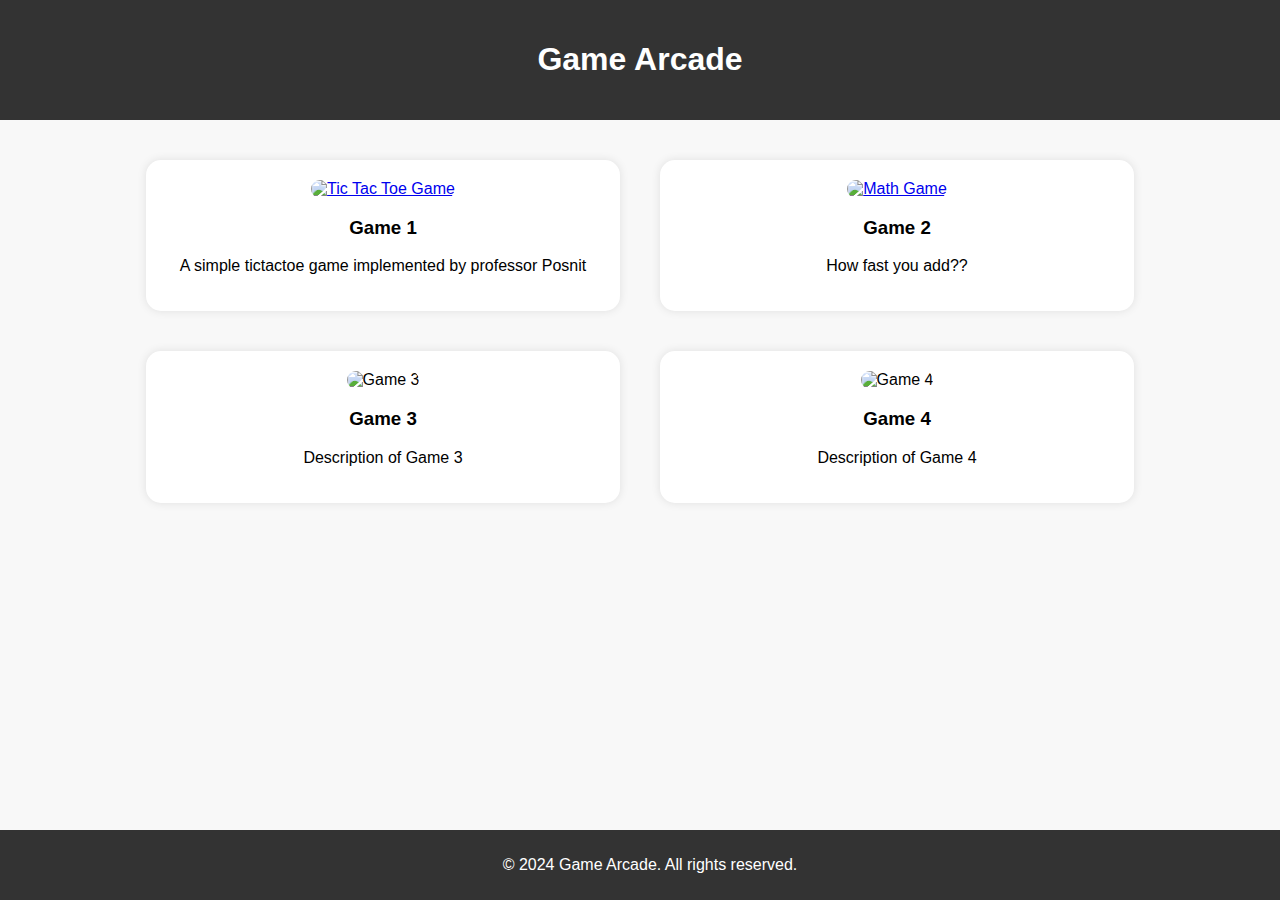
==== index.html @ 0fd39969 "added js and css folders and switch out pool game for a math game" ====
<!DOCTYPE html>
<html>

  <head>
    <meta charset="utf-8">
    <title>Game Arcade</title>
    <meta name="viewport" content="width=device-width, initial-scale=1">

    <link href="./css/styles.css" rel="stylesheet">
  </head>

  <body>
    <header>
      <h1>Game Arcade</h1>
    </header>
    
    <main>
      <section class="games">
        <div class="game" id="game1">
          <a href="tictactoe.html"><img src=".jpg" alt="Tic Tac Toe Game"></a>
            <h3>Game 1</h3>
            <p>A simple tictactoe game implemented by professor Posnit</p>
        </div>
        <div class="game" id="game2">
          <a href="math.html"><img src=".jpg" alt="Math Game"></a>
            <h3>Game 2</h3>
            <p>How fast you add??</p>
        </div>
        <div class="game" id="game3">
          <img src="game3.jpg" alt="Game 3">
          <h3>Game 3</h3>
          <p>Description of Game 3</p>
        </div>
        <div class="game" id="game4">
          <img src="game4.jpg" alt="Game 4">
          <h3>Game 4</h3>
          <p>Description of Game 4</p>
        </div>
        <!-- Add more game sections as needed -->
      </section>
    </main>
    <footer>
      <p>&copy; 2024 Game Arcade. All rights reserved.</p>
    </footer>
    <script src="./js/index.js"></script>
  </body>

</html>
---- css/styles.css ----
header {
    background-color: #333;
    color: #fff;
    padding: 20px;
    text-align: center;
}

body {
    font-family: Arial, sans-serif;
    margin: 0;
    padding: 0;
    background-color: #f8f8f8;
}

main {
    padding: 20px;
}

.games {
    display: flex;
    flex-wrap: wrap;
    justify-content: center;
}

.game {
    width: 35%;
    background-color: #fff;
    margin: 20px;
    padding: 20px;
    text-align: center;
    border-radius: 15px;
    box-shadow: 0 0 10px rgba(0, 0, 0, 0.1);
}

.game img {
    max-width: 100%;
    height: auto;
    border-radius: 10px;
}

@media (max-width: 800px) {
    .game {
        width: 60%;
    }
}

footer {
    background-color: #333;
    color: #fff;
    text-align: center;
    padding: 10px;
    position: fixed;
    bottom: 0;
    width: 100%;
}
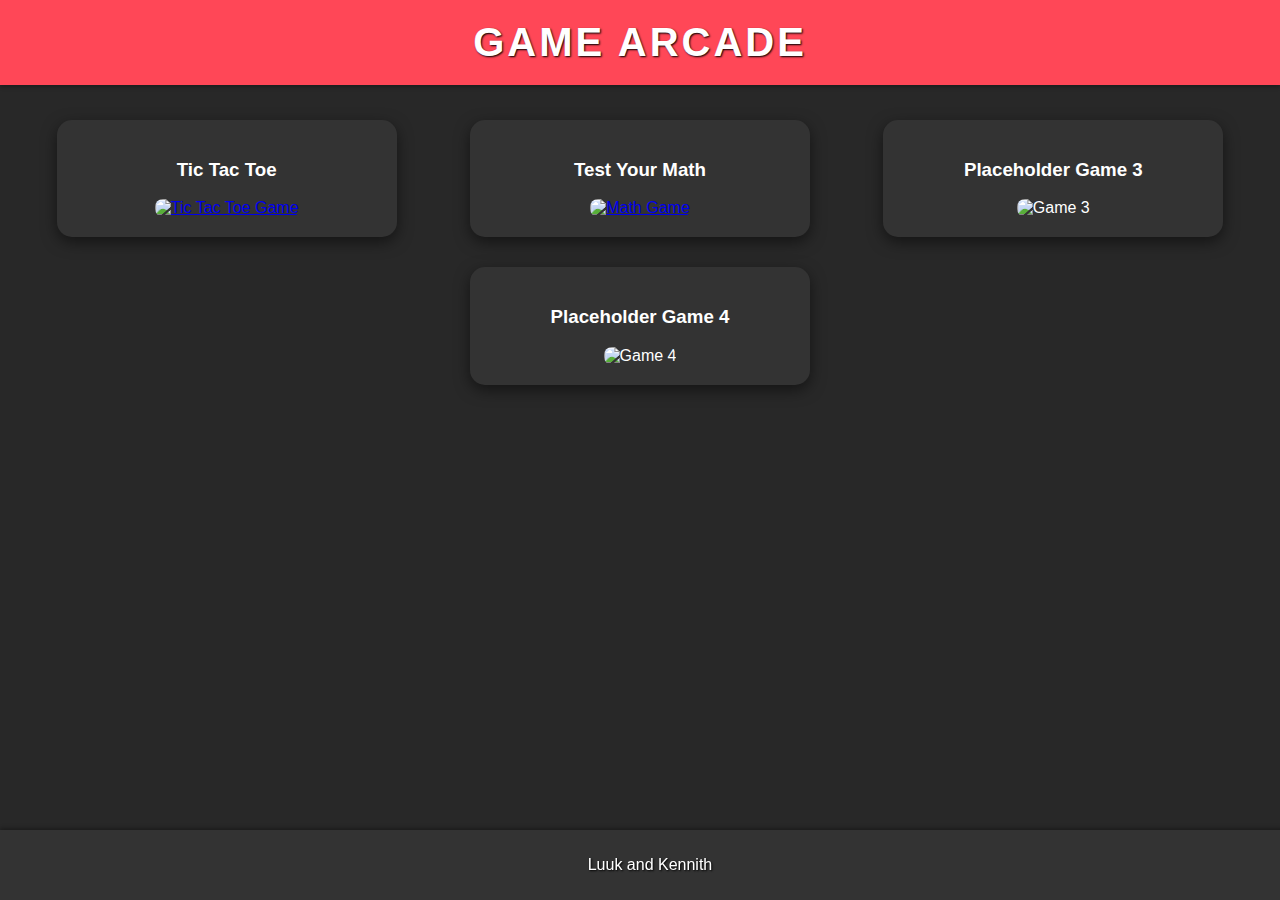
==== commit df078c8e: "changed css" ====
--- a/index.html
+++ b/index.html
@@ -11,36 +11,32 @@
 
   <body>
     <header>
-      <h1>Game Arcade</h1>
+      <h1 class="text">Game Arcade</h1>
     </header>
     
     <main>
       <section class="games">
         <div class="game" id="game1">
-          <a href="tictactoe.html"><img src=".jpg" alt="Tic Tac Toe Game"></a>
-            <h3>Game 1</h3>
-            <p>A simple tictactoe game implemented by professor Posnit</p>
+          <h3>Tic Tac Toe</h3>
+          <a href="tictactoe.html"><img src="./images/tictactoe.jpg" alt="Tic Tac Toe Game"></a>
         </div>
         <div class="game" id="game2">
-          <a href="math.html"><img src=".jpg" alt="Math Game"></a>
-            <h3>Game 2</h3>
-            <p>How fast you add??</p>
+          <h3>Test Your Math</h3>
+          <a href="math.html"><img src="./images/math-game.png" alt="Math Game"></a>
         </div>
         <div class="game" id="game3">
-          <img src="game3.jpg" alt="Game 3">
-          <h3>Game 3</h3>
-          <p>Description of Game 3</p>
+          <h3>Placeholder Game 3</h3>
+          <img src="./images/title.jpg" alt="Game 3">
         </div>
         <div class="game" id="game4">
-          <img src="game4.jpg" alt="Game 4">
-          <h3>Game 4</h3>
-          <p>Description of Game 4</p>
+          <h3>Placeholder Game 4</h3>
+          <img src="./images/title.jpg" alt="Game 4">
         </div>
-        <!-- Add more game sections as needed -->
       </section>
+      
     </main>
     <footer>
-      <p>&copy; 2024 Game Arcade. All rights reserved.</p>
+      <p class="text">Luuk and Kennith</p>
     </footer>
     <script src="./js/index.js"></script>
   </body>
--- a/css/styles.css
+++ b/css/styles.css
@@ -1,47 +1,63 @@
+body {
+    font-family: 'Arial', sans-serif;
+    margin: 0;
+    padding: 0;
+    background-color: #282828; /* Darker shade for more focus on content */
+    color: #fff; /* White text for readability */
+}
+
 header {
-    background-color: #333;
-    color: #fff;
+    background-color: #ff4757; /* Vibrant red for energetic feel */
     padding: 20px;
     text-align: center;
+    box-shadow: 0 2px 4px rgba(0, 0, 0, 0.3);
 }
 
-body {
-    font-family: Arial, sans-serif;
+.text {
+    color: white; /* Gold color maintained for branding */
+    text-shadow: 1px 1px 2px black;
+}
+
+header h1 {
     margin: 0;
-    padding: 0;
-    background-color: #f8f8f8;
+    font-size: 40px;
+    text-transform: uppercase;
+    letter-spacing: 3px;
 }
 
 main {
     padding: 20px;
+    text-align: center;
 }
 
 .games {
     display: flex;
     flex-wrap: wrap;
-    justify-content: center;
+    justify-content: space-around; /* Better space management */
 }
 
 .game {
-    width: 35%;
-    background-color: #fff;
-    margin: 20px;
+    width: 300px; /* Fixed width for uniformity */
+    background-color: #333;
+    margin: 15px;
     padding: 20px;
-    text-align: center;
     border-radius: 15px;
-    box-shadow: 0 0 10px rgba(0, 0, 0, 0.1);
+    box-shadow: 0 5px 15px rgba(0, 0, 0, 0.5);
+    transition: transform 0.3s ease; /* Smooth scaling on hover */
+}
+
+.game img:hover {
+    transform: scale(1.05); /* Slightly enlarges games on hover */
+}
+
+.game h3 {
+    color: #fff; /* Echoes the header styling */
 }
 
 .game img {
-    max-width: 100%;
+    width: 100%;
     height: auto;
-    border-radius: 10px;
-}
-
-@media (max-width: 800px) {
-    .game {
-        width: 60%;
-    }
+    border-radius: 8px;
 }
 
 footer {
@@ -52,4 +68,11 @@
     position: fixed;
     bottom: 0;
     width: 100%;
-}+    box-shadow: 0 -2px 4px rgba(0, 0, 0, 0.3);
+}
+
+@media (max-width: 800px) {
+    .game {
+        width: 90%; /* More space for mobile responsiveness */
+    }
+}
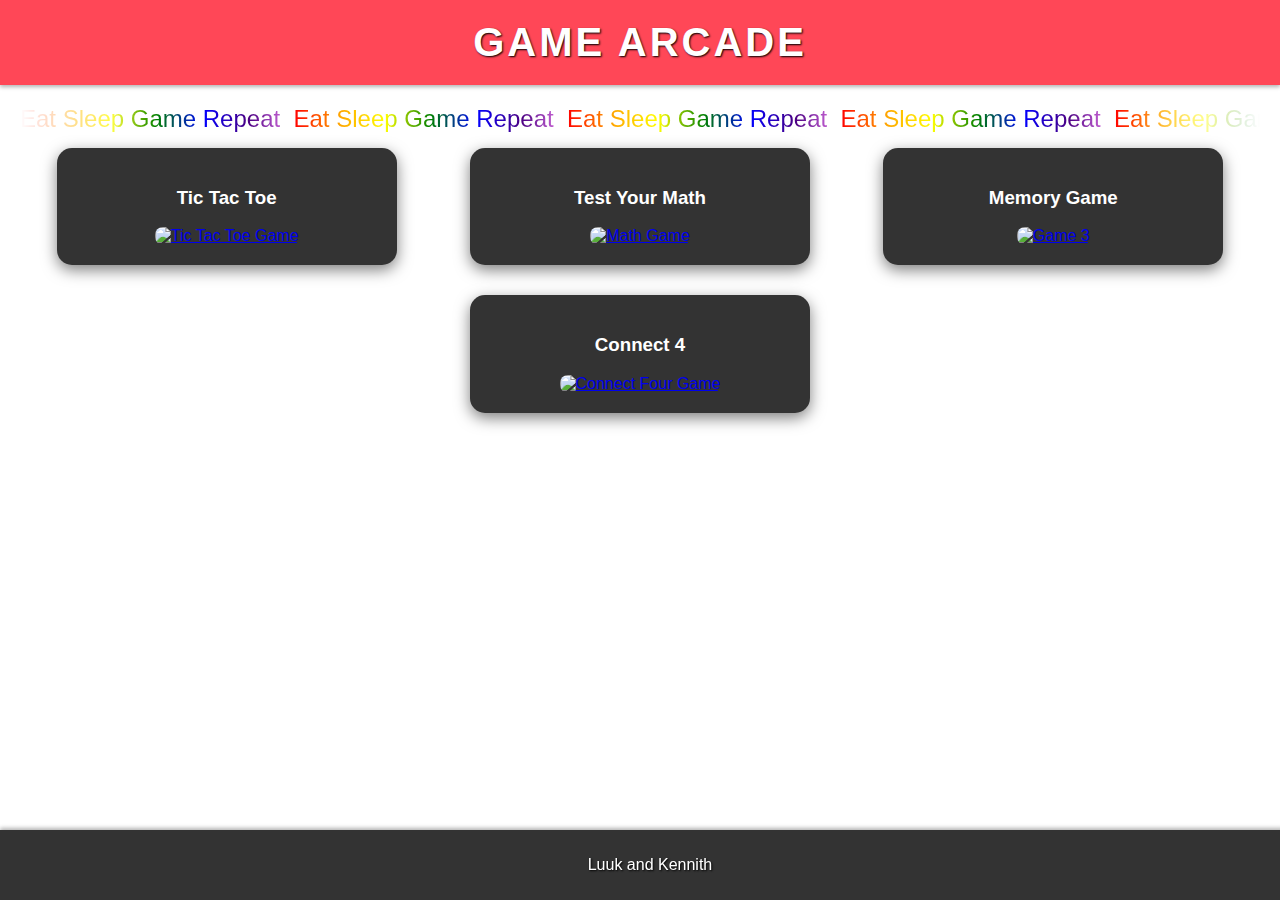
==== commit 068d6ecc: "merge" ====
--- a/index.html
+++ b/index.html
@@ -12,9 +12,27 @@
   <body>
     <header>
       <h1 class="text">Game Arcade</h1>
+      
     </header>
     
     <main>
+      <div class="banner">
+        <div id="marquee">
+            <span class="banner-text">Eat Sleep Game Repeat &nbsp;</span>
+            <span class="banner-text">Eat Sleep Game Repeat &nbsp;</span>
+            <span class="banner-text">Eat Sleep Game Repeat &nbsp;</span>
+            <span class="banner-text">Eat Sleep Game Repeat &nbsp;</span>
+            <span class="banner-text">Eat Sleep Game Repeat &nbsp;</span>
+            <span class="banner-text">Eat Sleep Game Repeat &nbsp;</span>
+            <span class="banner-text">Eat Sleep Game Repeat &nbsp;</span>
+            <span class="banner-text">Eat Sleep Game Repeat &nbsp;</span>
+            <span class="banner-text">Eat Sleep Game Repeat &nbsp;</span>
+            <span class="banner-text">Eat Sleep Game Repeat &nbsp;</span>
+            <span class="banner-text">Eat Sleep Game Repeat &nbsp;</span>
+            <span class="banner-text">Eat Sleep Game Repeat &nbsp;</span>
+            <!-- Repeat as many times as needed to fill the width -->
+        </div>
+      </div>
       <section class="games">
         <div class="game" id="game1">
           <h3>Tic Tac Toe</h3>
@@ -25,12 +43,12 @@
           <a href="math.html"><img src="./images/math-game.png" alt="Math Game"></a>
         </div>
         <div class="game" id="game3">
-          <h3>Placeholder Game 3</h3>
-          <img src="./images/title.jpg" alt="Game 3">
+          <h3>Memory Game</h3>
+          <a href="memorygame.html"><img src="./images/title.jpg" alt="Game 3"></a>
         </div>
         <div class="game" id="game4">
-          <h3>Placeholder Game 4</h3>
-          <img src="./images/title.jpg" alt="Game 4">
+          <h3>Connect 4</h3>
+          <a href="connect4.html"><img src="./images/thumb-Connect Four-b.png" alt="Connect Four Game"></a>
         </div>
       </section>
       
--- a/css/styles.css
+++ b/css/styles.css
@@ -2,8 +2,7 @@
     font-family: 'Arial', sans-serif;
     margin: 0;
     padding: 0;
-    background-color: #282828; /* Darker shade for more focus on content */
-    color: #fff; /* White text for readability */
+    background-color: white; /* Darker shade for more focus on content */
 }
 
 header {
@@ -76,3 +75,39 @@
         width: 90%; /* More space for mobile responsiveness */
     }
 }
+
+.banner {
+    width: 100%;
+    overflow: hidden;
+    position: relative;
+    mask-image: linear-gradient(to right, transparent, black 10%, black 90%, transparent);
+}
+
+#marquee {
+    display: flex;
+    white-space: nowrap;
+    animation: scroll 20s linear infinite;
+}
+
+.banner-text {
+    font-size: 24px;
+    background: linear-gradient(to left, violet, indigo, blue, green, yellow, orange, red);
+    -webkit-background-clip: text;
+    -webkit-text-fill-color: transparent;
+    animation: rainbow 10s ease-in-out infinite;
+}
+
+@keyframes scroll {
+    from { transform: translateX(100%); }
+    to { transform: translateX(-100%); }
+}
+
+@keyframes rainbow {
+    0%,100% {
+        filter: hue-rotate(0deg);
+    }
+    50% {
+        filter: hue-rotate(360deg);
+    }
+}
+
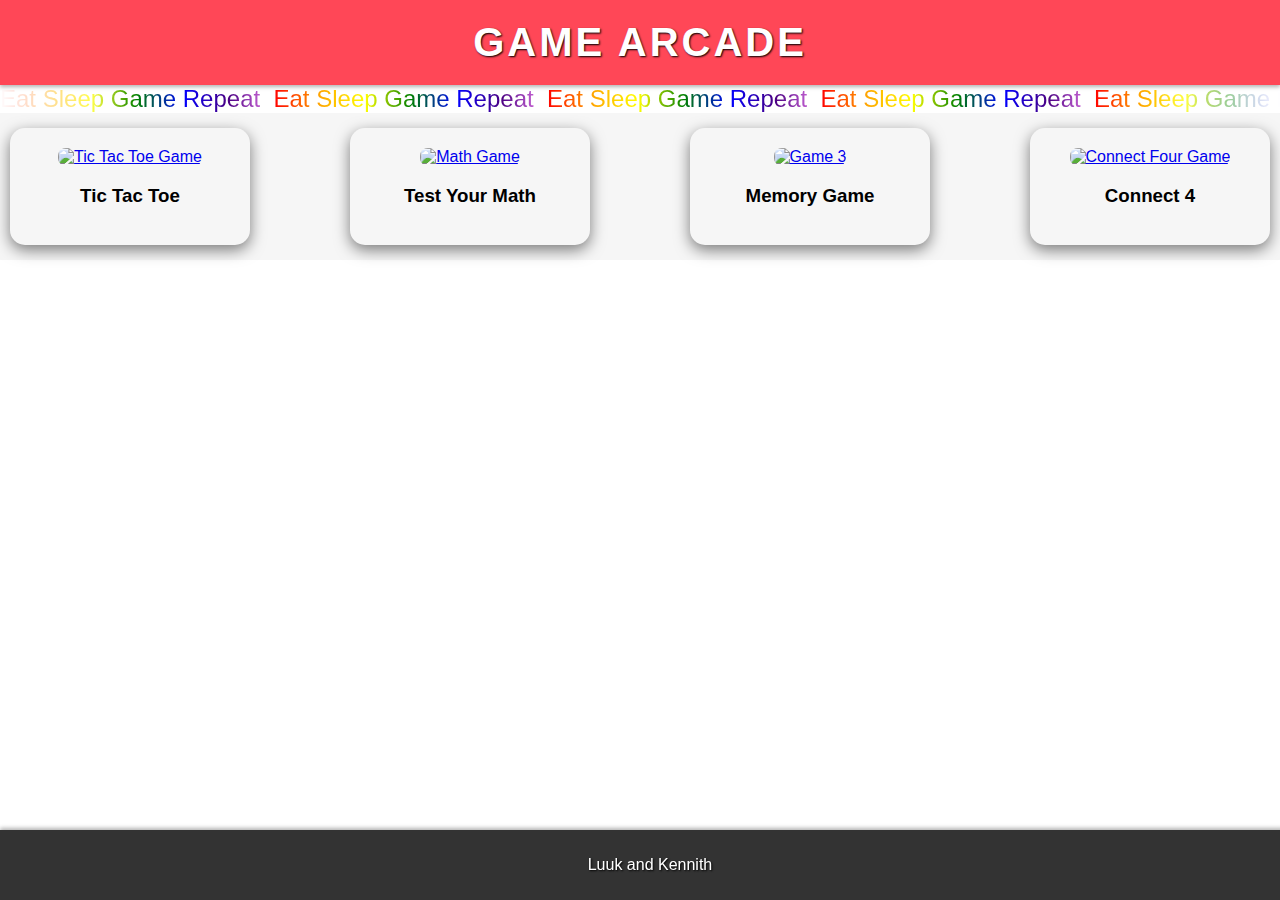
==== commit c5720426: "improved styling of main page" ====
--- a/index.html
+++ b/index.html
@@ -35,20 +35,20 @@
       </div>
       <section class="games">
         <div class="game" id="game1">
+          <a href="tictactoe.html"><img src="./images/tictactoe.jpg" alt="Tic Tac Toe Game"></a>
           <h3>Tic Tac Toe</h3>
-          <a href="tictactoe.html"><img src="./images/tictactoe.jpg" alt="Tic Tac Toe Game"></a>
         </div>
         <div class="game" id="game2">
+          <a href="math.html"><img src="./images/math-game.png" alt="Math Game"></a>
           <h3>Test Your Math</h3>
-          <a href="math.html"><img src="./images/math-game.png" alt="Math Game"></a>
         </div>
         <div class="game" id="game3">
+          <a href="memorygame.html"><img src="./images/title.jpg" alt="Game 3"></a>
           <h3>Memory Game</h3>
-          <a href="memorygame.html"><img src="./images/title.jpg" alt="Game 3"></a>
         </div>
         <div class="game" id="game4">
+          <a href="connect4.html"><img src="./images/thumb-Connect Four-b.png" alt="Connect Four Game"></a>
           <h3>Connect 4</h3>
-          <a href="connect4.html"><img src="./images/thumb-Connect Four-b.png" alt="Connect Four Game"></a>
         </div>
       </section>
       
--- a/css/styles.css
+++ b/css/styles.css
@@ -1,8 +1,8 @@
 body {
     font-family: 'Arial', sans-serif;
-    margin: 0;
-    padding: 0;
-    background-color: white; /* Darker shade for more focus on content */
+    margin: 0; /* No margin for the body */
+    padding: 0; /* No padding for the body */
+    background-color: white;
 }
 
 header {
@@ -25,24 +25,49 @@
 }
 
 main {
-    padding: 20px;
+    padding: 0; /* No padding for main */
     text-align: center;
+    width: 100%; /* Ensure main takes full width */
 }
 
 .games {
     display: flex;
     flex-wrap: wrap;
-    justify-content: space-around; /* Better space management */
+    justify-content: space-between; /* Adjusts space management */
+    padding: 0 10px; /* Removes any padding that might be adding space */
+    background-color: #f6f6f6;
 }
 
 .game {
-    width: 300px; /* Fixed width for uniformity */
-    background-color: #333;
-    margin: 15px;
+    width: 200px; /* Fixed width for uniformity */
+    background-color: #f6f6f6;
+    margin: 15px 0; /* Only top and bottom margins */
     padding: 20px;
     border-radius: 15px;
     box-shadow: 0 5px 15px rgba(0, 0, 0, 0.5);
     transition: transform 0.3s ease; /* Smooth scaling on hover */
+}
+
+@media (max-width: 800px) {
+    .games {
+        justify-content: flex-start;
+    }
+    .game {
+        width: 100%;
+        margin: 15px 0;
+        display: flex;
+        flex-direction: row;
+        align-items: center;
+    }
+    .game h3 {
+        margin-left: 10px;
+    }
+    .game img {
+        max-width: 100px; /* Adjust width of the image */
+        max-height: 100px; /* Set a fixed height */
+        margin-right: 10px;
+        object-fit: cover; /* Maintain aspect ratio and fill the container */
+    }
 }
 
 .game img:hover {
@@ -50,7 +75,7 @@
 }
 
 .game h3 {
-    color: #fff; /* Echoes the header styling */
+    color: black; /* Echoes the header styling */
 }
 
 .game img {
@@ -68,12 +93,6 @@
     bottom: 0;
     width: 100%;
     box-shadow: 0 -2px 4px rgba(0, 0, 0, 0.3);
-}
-
-@media (max-width: 800px) {
-    .game {
-        width: 90%; /* More space for mobile responsiveness */
-    }
 }
 
 .banner {
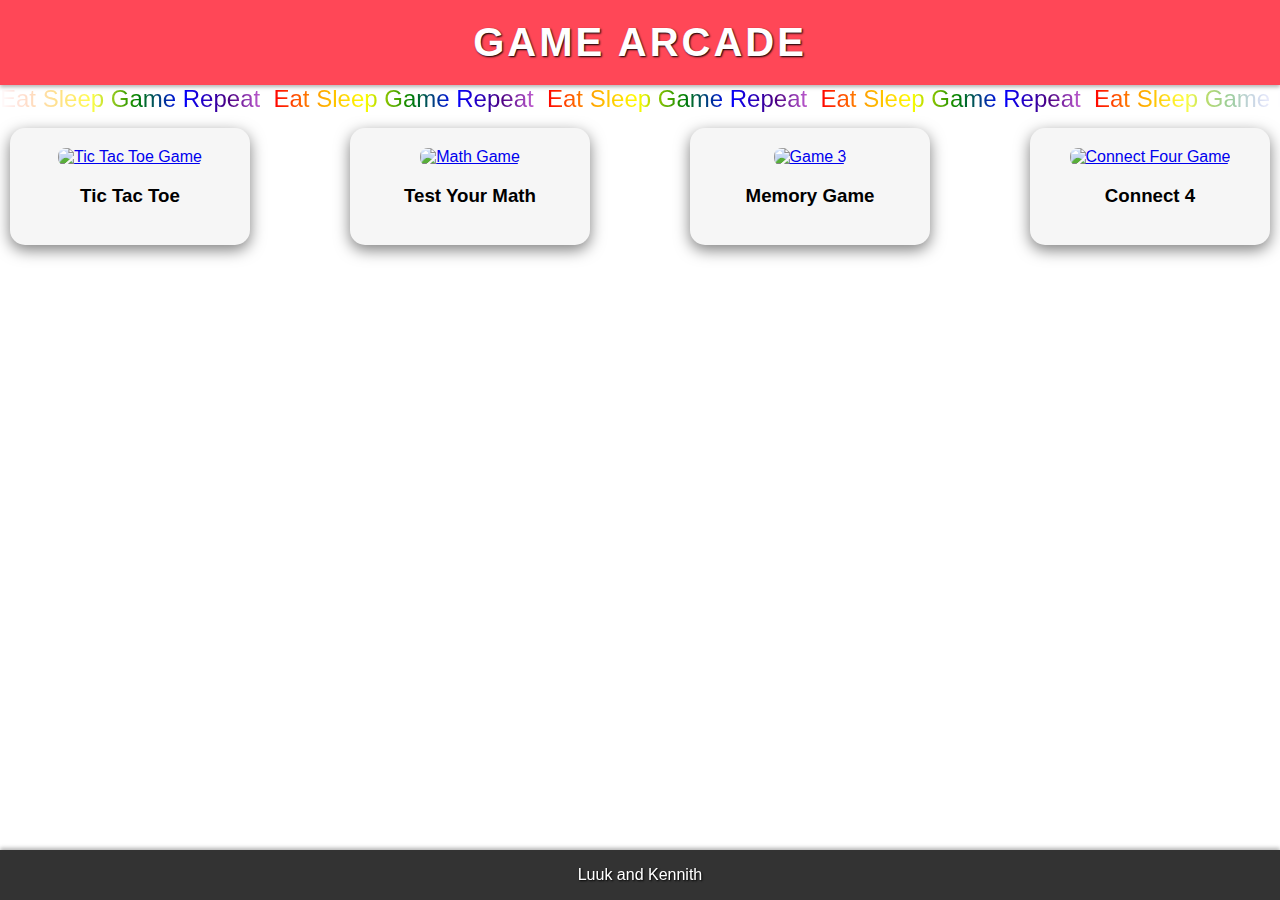
==== commit b0f87a2f: "small changes" ====
--- a/index.html
+++ b/index.html
@@ -51,11 +51,11 @@
           <h3>Connect 4</h3>
         </div>
       </section>
-      
-    </main>
     <footer>
       <p class="text">Luuk and Kennith</p>
     </footer>
+    </main>
+    
     <script src="./js/index.js"></script>
   </body>
 
--- a/css/styles.css
+++ b/css/styles.css
@@ -3,6 +3,12 @@
     margin: 0; /* No margin for the body */
     padding: 0; /* No padding for the body */
     background-color: white;
+}
+
+#back-button {
+    float: left;
+    width: 86px;
+    height: 86px;
 }
 
 header {
@@ -35,7 +41,6 @@
     flex-wrap: wrap;
     justify-content: space-between; /* Adjusts space management */
     padding: 0 10px; /* Removes any padding that might be adding space */
-    background-color: #f6f6f6;
 }
 
 .game {
@@ -88,7 +93,6 @@
     background-color: #333;
     color: #fff;
     text-align: center;
-    padding: 10px;
     position: fixed;
     bottom: 0;
     width: 100%;
@@ -100,6 +104,7 @@
     overflow: hidden;
     position: relative;
     mask-image: linear-gradient(to right, transparent, black 10%, black 90%, transparent);
+    z-index: 2; /* Ensure banner is above the footer */
 }
 
 #marquee {
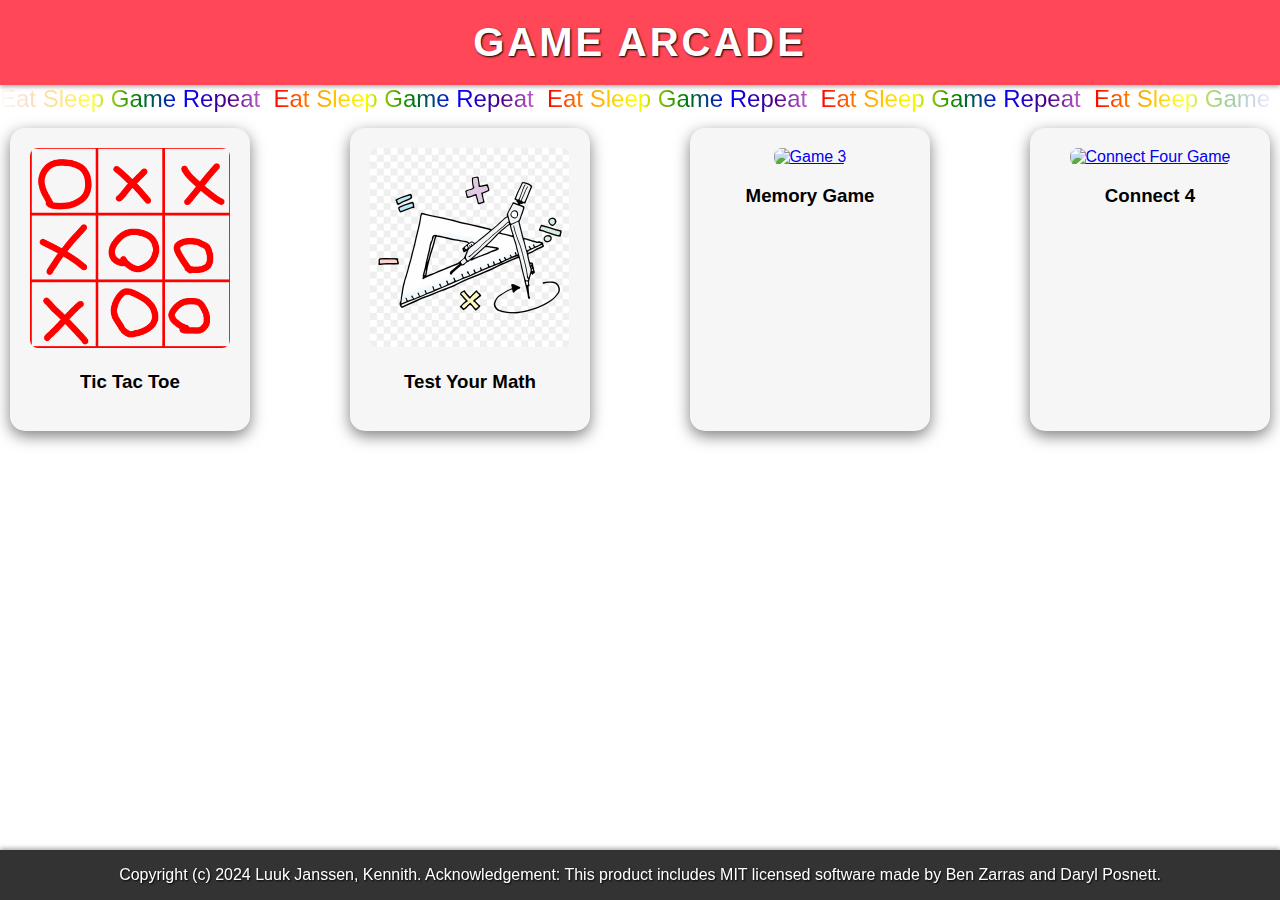
==== commit c42e97dc: "license changes and fixed up reset in memory game" ====
--- a/index.html
+++ b/index.html
@@ -35,24 +35,30 @@
       </div>
       <section class="games">
         <div class="game" id="game1">
-          <a href="tictactoe.html"><img src="./images/tictactoe.jpg" alt="Tic Tac Toe Game"></a>
+          <a href="tictactoe.html"><img src="./images/tictactoe.png" alt="Tic Tac Toe Game"></a>
+          <!-- https://www.google.com/search?q=tic%20tac%20toe&tbm=isch&hl=en&tbs=il:cl&prmd=ivsnbmtz&rlz=1C1ONGR_enUS969US969&sa=X&ved=0CAAQ1vwEahcKEwjA052H_O2FAxUAAAAAHQAAAAAQAg&biw=1263&bih=593#imgrc=zaCFIBnFMRhhXM -->
           <h3>Tic Tac Toe</h3>
         </div>
         <div class="game" id="game2">
-          <a href="math.html"><img src="./images/math-game.png" alt="Math Game"></a>
+          <a href="math.html"><img src="./images/math.webp" alt="Math Game"></a>
+          <!-- https://www.google.com/search?q=math&tbm=isch&tbs=il:cl&prmd=ivsnbmtz&rlz=1C1ONGR_enUS969US969&hl=en&sa=X&ved=0CAAQ1vwEahcKEwiYi5L9--2FAxUAAAAAHQAAAAAQAg&biw=1263&bih=593#imgrc=h5pqxCtiirZNiM -->
           <h3>Test Your Math</h3>
         </div>
         <div class="game" id="game3">
-          <a href="memorygame.html"><img src="./images/title.jpg" alt="Game 3"></a>
+          <a href="memorygame.html"><img src="./images/math-game.png" alt="Game 3"></a>
+          <!-- https://www.google.com/imgres?imgurl=https%3A%2F%2Fplay-lh.googleusercontent.com%2FE-pIRIm3vuPjTc0X7GVF21K8whGw5omi6a9Ic8NzO3n8r6_9CVKV5zMLfSeMXC4cujZN&tbnid=H5eulyThRd3RPM&vet=12ahUKEwieqeqm9e2FAxWuBe8CHeTOA2sQMygeegUIARCjAg..i&imgrefurl=https%3A%2F%2Fplay.google.com%2Fstore%2Fapps%2Fdetails%3Fid%3Dcom.escadata.matrixbrainchallenge%26hl%3Den_US&docid=vX4k5rl7d_JWEM&w=512&h=512&q=memory%20game&hl=en&ved=2ahUKEwieqeqm9e2FAxWuBe8CHeTOA2sQMygeegUIARCjAg -->
           <h3>Memory Game</h3>
         </div>
         <div class="game" id="game4">
           <a href="connect4.html"><img src="./images/thumb-Connect Four-b.png" alt="Connect Four Game"></a>
+          <!--  -->
           <h3>Connect 4</h3>
         </div>
       </section>
     <footer>
-      <p class="text">Luuk and Kennith</p>
+      <p class="text">
+        Copyright (c) 2024 Luuk Janssen, Kennith. Acknowledgement: This product includes MIT licensed software made by Ben Zarras and Daryl Posnett. 
+      </p>
     </footer>
     </main>
     
--- a/css/styles.css
+++ b/css/styles.css
@@ -41,6 +41,7 @@
     flex-wrap: wrap;
     justify-content: space-between; /* Adjusts space management */
     padding: 0 10px; /* Removes any padding that might be adding space */
+    margin-bottom: 50px;
 }
 
 .game {
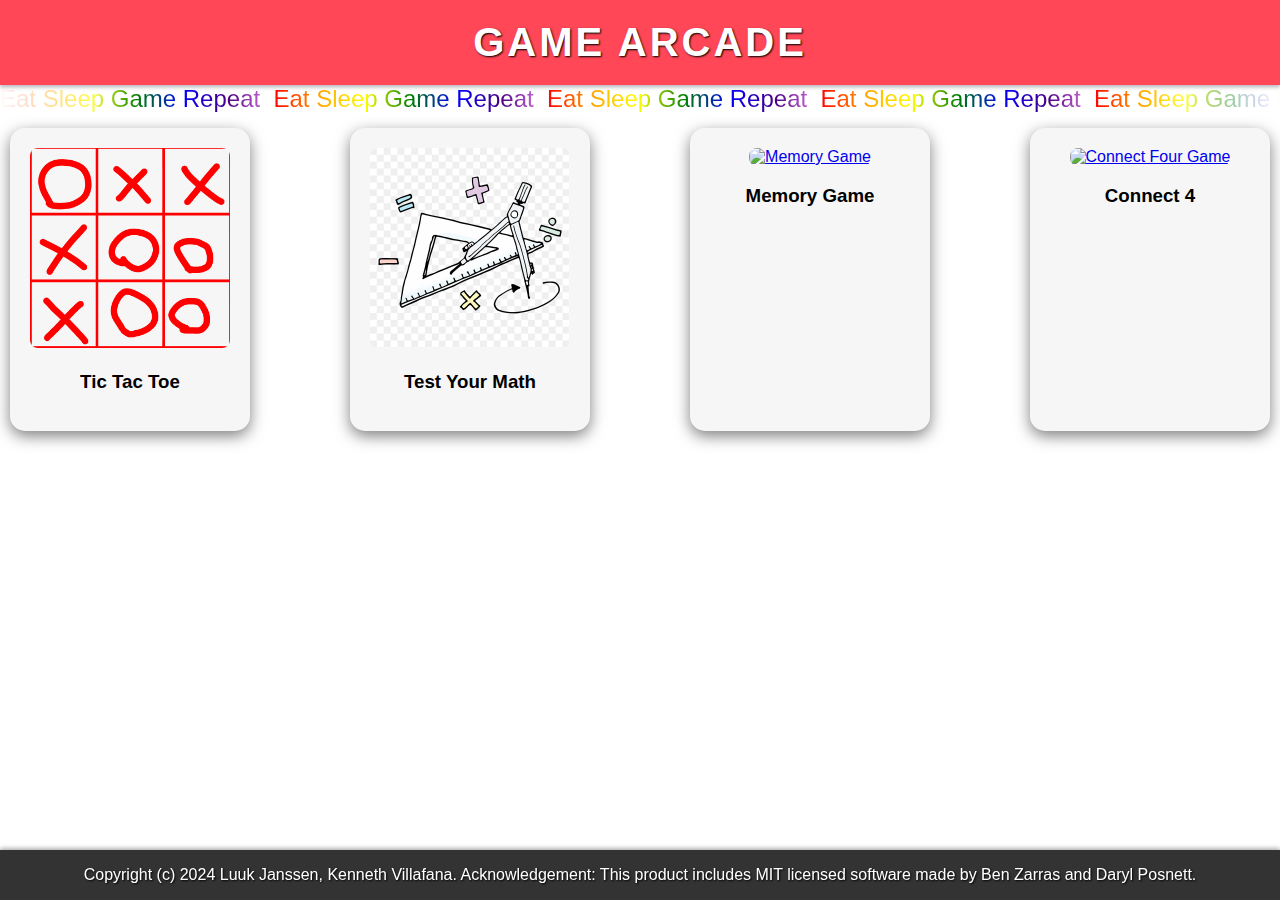
==== commit 56528de0: "changes kennith to kenneth" ====
--- a/index.html
+++ b/index.html
@@ -35,29 +35,29 @@
       </div>
       <section class="games">
         <div class="game" id="game1">
-          <a href="tictactoe.html"><img src="./images/tictactoe.png" alt="Tic Tac Toe Game"></a>
+          <a href="tictactoe.html"><img src="./images/tictactoe.png" alt="Tic Tac Toe Game" title="Tic Tac Toe Game"></a>
           <!-- https://www.google.com/search?q=tic%20tac%20toe&tbm=isch&hl=en&tbs=il:cl&prmd=ivsnbmtz&rlz=1C1ONGR_enUS969US969&sa=X&ved=0CAAQ1vwEahcKEwjA052H_O2FAxUAAAAAHQAAAAAQAg&biw=1263&bih=593#imgrc=zaCFIBnFMRhhXM -->
           <h3>Tic Tac Toe</h3>
         </div>
         <div class="game" id="game2">
-          <a href="math.html"><img src="./images/math.webp" alt="Math Game"></a>
+          <a href="math.html"><img src="./images/math.webp" alt="Math Game" title="Math Game"></a>
           <!-- https://www.google.com/search?q=math&tbm=isch&tbs=il:cl&prmd=ivsnbmtz&rlz=1C1ONGR_enUS969US969&hl=en&sa=X&ved=0CAAQ1vwEahcKEwiYi5L9--2FAxUAAAAAHQAAAAAQAg&biw=1263&bih=593#imgrc=h5pqxCtiirZNiM -->
           <h3>Test Your Math</h3>
         </div>
         <div class="game" id="game3">
-          <a href="memorygame.html"><img src="./images/math-game.png" alt="Game 3"></a>
+          <a href="memorygame.html"><img src="./images/math-game.png" alt="Memory Game" title="Memory Game"></a>
           <!-- https://www.google.com/imgres?imgurl=https%3A%2F%2Fplay-lh.googleusercontent.com%2FE-pIRIm3vuPjTc0X7GVF21K8whGw5omi6a9Ic8NzO3n8r6_9CVKV5zMLfSeMXC4cujZN&tbnid=H5eulyThRd3RPM&vet=12ahUKEwieqeqm9e2FAxWuBe8CHeTOA2sQMygeegUIARCjAg..i&imgrefurl=https%3A%2F%2Fplay.google.com%2Fstore%2Fapps%2Fdetails%3Fid%3Dcom.escadata.matrixbrainchallenge%26hl%3Den_US&docid=vX4k5rl7d_JWEM&w=512&h=512&q=memory%20game&hl=en&ved=2ahUKEwieqeqm9e2FAxWuBe8CHeTOA2sQMygeegUIARCjAg -->
           <h3>Memory Game</h3>
         </div>
         <div class="game" id="game4">
-          <a href="connect4.html"><img src="./images/thumb-Connect Four-b.png" alt="Connect Four Game"></a>
+          <a href="connect4.html"><img src="./images/thumb-Connect Four-b.png" alt="Connect Four Game" title="Connect Four Game"></a>
           <!--  -->
           <h3>Connect 4</h3>
         </div>
       </section>
     <footer>
       <p class="text">
-        Copyright (c) 2024 Luuk Janssen, Kennith. Acknowledgement: This product includes MIT licensed software made by Ben Zarras and Daryl Posnett. 
+        Copyright (c) 2024 Luuk Janssen, Kenneth Villafana. Acknowledgement: This product includes MIT licensed software made by Ben Zarras and Daryl Posnett. 
       </p>
     </footer>
     </main>
